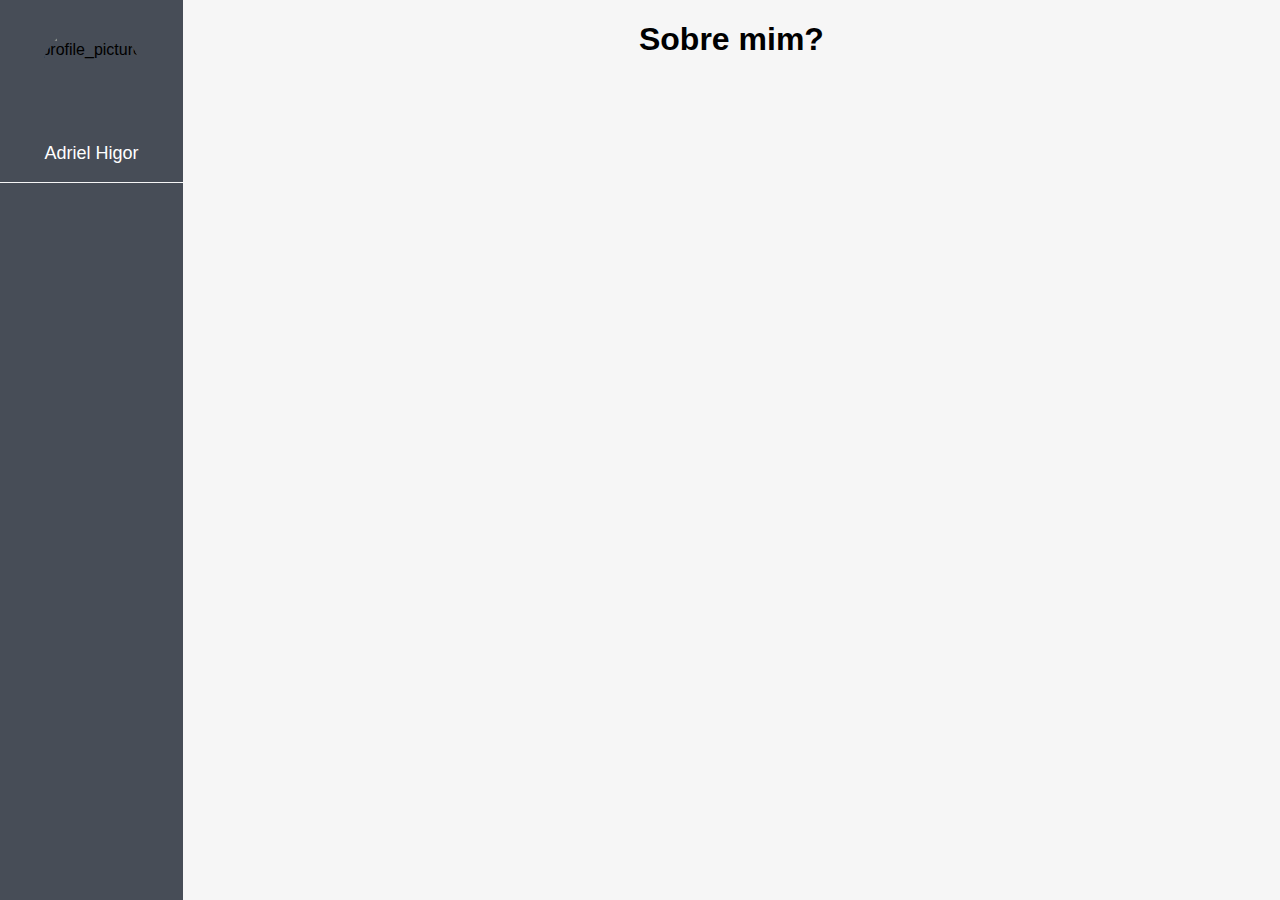
==== docs/index.html @ 572ef353 "update: moving github.io files to docs folder" ====
<!DOCTYPE html>
<html>

<head>
    <meta charset="utf-8" />
    <link href="./static/css/global.css" rel="stylesheet" />
    <title>Crypto Chat</title>
</head>

<body>
    <div class="root">
        <!-- <div class="header">
            <h1 class="title">Adriel Higor</h1>
        </div> -->
        <div class="main">
            <div class="sidebar">
                <div class="profile">
                    <img src="./src/assets/profile_picture.jpg" alt="profile_picture" class="circularPicture" />
                    <p class="username">Adriel Higor</p>
                </div>
            </div>
            <div class="content">
                <h1>Sobre mim?</h1>
            </div>
        </div>
    </div>
</body>

</html>
---- docs/static/css/global.css ----
html {
    width: 100%;
    height: 100%;
    font-family: sans-serif;
}

body {
    width: 100%;
    height: 100%;
    margin: 0;
}

.root {
    width: 100%;
    height: 100%;
}

.main {
    display: flex;
    width: 100%;
    height: 100%;
    flex-direction: row;
}

.sidebar {
    flex: 1;
    background-color: #474d57;
}

.content {
    display: flex;
    flex: 6;
    background-color: #F6F6F6;
    overflow-y: auto;
    justify-content: center;
}

.header {
    width: 100%;
    height: 10%;
    background-color: #707070;
    display: flex;
    align-items: center;
    justify-content: flex-start;
    position: fixed;
}

.title {
    color: #ffffff;
    font-family: Roboto;
    text-align: center;
    font-size: 38px;
    margin-left: 20px;
}

.profile {
    display: flex;
    justify-content: center;
    align-items: center;
    flex-direction: column;
    border-width: 0;
    border-bottom-width: 1px;
    border-bottom-color: #F6F6F6;
    border-style: solid;
}

.circularPicture {
    margin-top: 25px;
    border-radius: 100px;
    width: 100px;
    height: 100px;
}

.username {
    color: #ffffff;
    text-align: center;
    font-size: 18px;
}
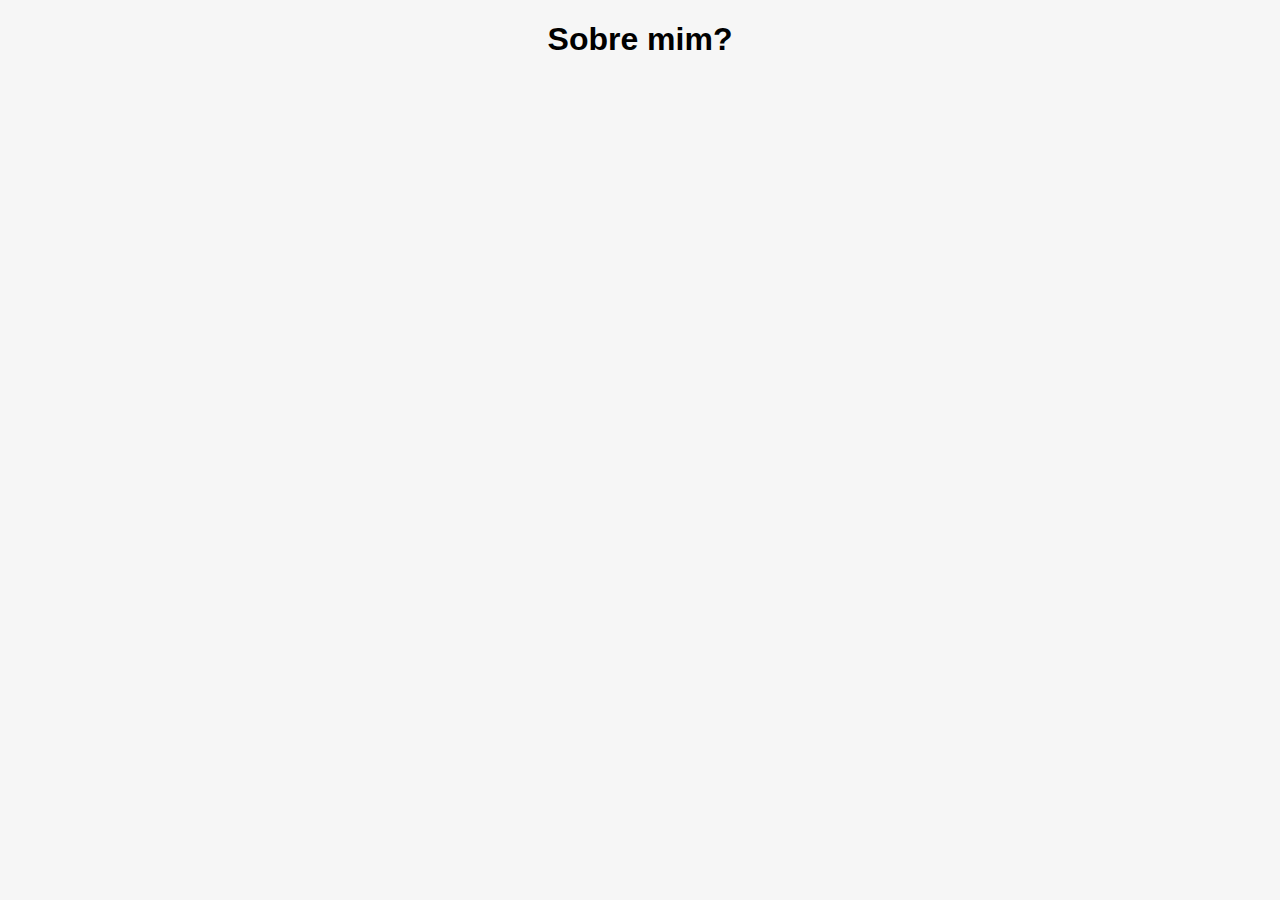
==== commit e24d9b43: "update: github.io index.html style" ====
--- a/docs/index.html
+++ b/docs/index.html
@@ -9,19 +9,8 @@
 
 <body>
     <div class="root">
-        <!-- <div class="header">
-            <h1 class="title">Adriel Higor</h1>
-        </div> -->
-        <div class="main">
-            <div class="sidebar">
-                <div class="profile">
-                    <img src="./src/assets/profile_picture.jpg" alt="profile_picture" class="circularPicture" />
-                    <p class="username">Adriel Higor</p>
-                </div>
-            </div>
-            <div class="content">
-                <h1>Sobre mim?</h1>
-            </div>
+        <div class="content">
+            <h1>Sobre mim?</h1>
         </div>
     </div>
 </body>
--- a/docs/static/css/global.css
+++ b/docs/static/css/global.css
@@ -8,6 +8,7 @@
     width: 100%;
     height: 100%;
     margin: 0;
+    background-color: #F6F6F6;
 }
 
 .root {
@@ -15,34 +16,11 @@
     height: 100%;
 }
 
-.main {
-    display: flex;
-    width: 100%;
-    height: 100%;
-    flex-direction: row;
-}
-
-.sidebar {
-    flex: 1;
-    background-color: #474d57;
-}
-
 .content {
     display: flex;
     flex: 6;
-    background-color: #F6F6F6;
     overflow-y: auto;
     justify-content: center;
-}
-
-.header {
-    width: 100%;
-    height: 10%;
-    background-color: #707070;
-    display: flex;
-    align-items: center;
-    justify-content: flex-start;
-    position: fixed;
 }
 
 .title {
@@ -51,28 +29,4 @@
     text-align: center;
     font-size: 38px;
     margin-left: 20px;
-}
-
-.profile {
-    display: flex;
-    justify-content: center;
-    align-items: center;
-    flex-direction: column;
-    border-width: 0;
-    border-bottom-width: 1px;
-    border-bottom-color: #F6F6F6;
-    border-style: solid;
-}
-
-.circularPicture {
-    margin-top: 25px;
-    border-radius: 100px;
-    width: 100px;
-    height: 100px;
-}
-
-.username {
-    color: #ffffff;
-    text-align: center;
-    font-size: 18px;
 }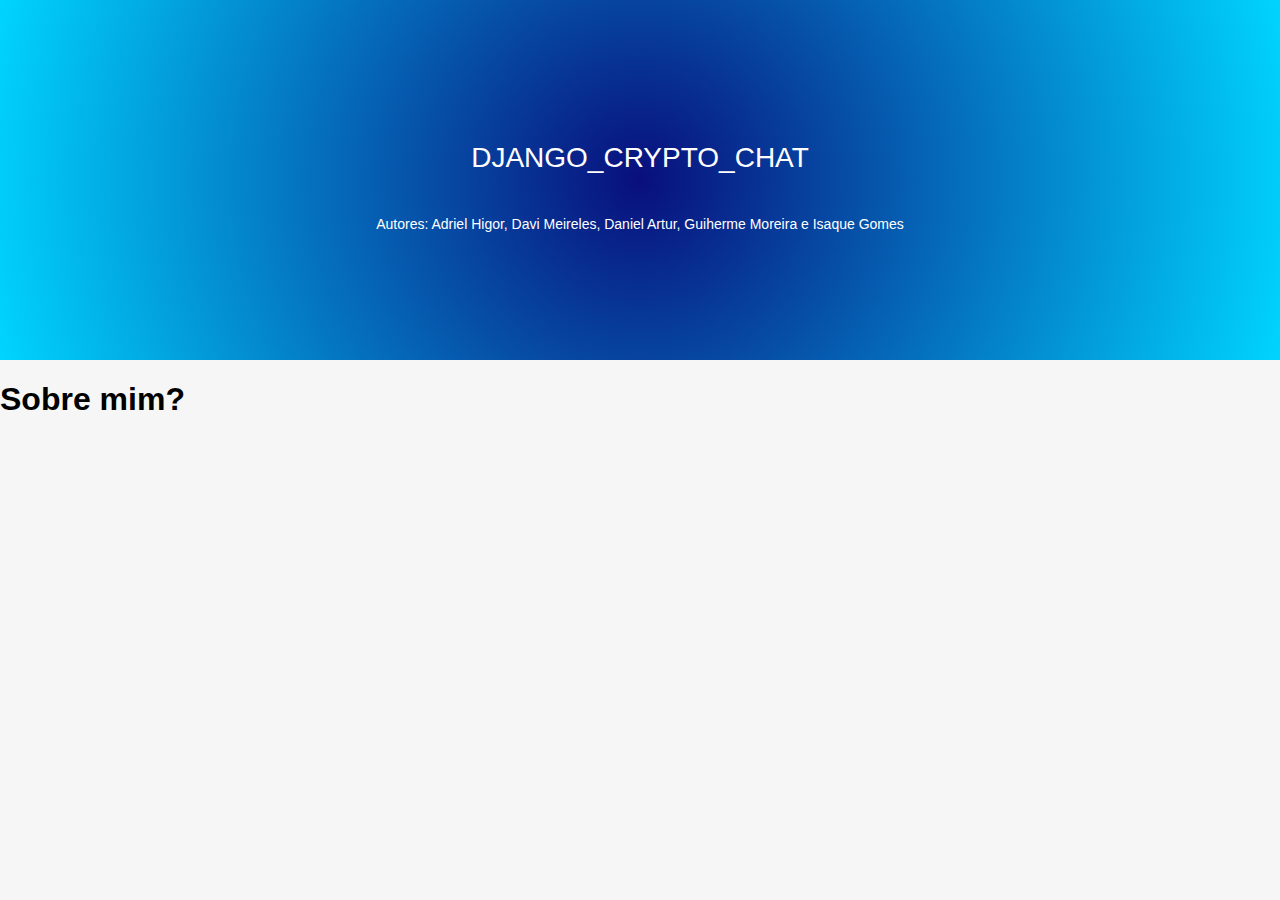
==== commit 1a1b9f41: "update: github.io index.html to add topContent with title" ====
--- a/docs/index.html
+++ b/docs/index.html
@@ -9,6 +9,10 @@
 
 <body>
     <div class="root">
+        <div class="topContent">
+            <p class="title">DJANGO_CRYPTO_CHAT</p>
+            <p class="subtitle">Autores: Adriel Higor, Davi Meireles, Daniel Artur, Guiherme Moreira e Isaque Gomes</p>
+        </div>
         <div class="content">
             <h1>Sobre mim?</h1>
         </div>
--- a/docs/static/css/global.css
+++ b/docs/static/css/global.css
@@ -14,19 +14,34 @@
 .root {
     width: 100%;
     height: 100%;
+    display: flex;
+    overflow-y: auto;
+    justify-content: center;
+    flex-direction: column;
+}
+
+.topContent {
+    display: flex;
+    flex: 2;
+    background: radial-gradient(circle, rgba(9, 15, 125, 1) 0%, rgba(9, 15, 125, 1) 0%, rgba(0, 212, 255, 1) 100%);
+    justify-content: center;
+    align-items: center;
+    flex-direction: column;
 }
 
 .content {
     display: flex;
-    flex: 6;
-    overflow-y: auto;
-    justify-content: center;
+    flex: 3;
 }
 
 .title {
     color: #ffffff;
-    font-family: Roboto;
     text-align: center;
-    font-size: 38px;
-    margin-left: 20px;
+    font-size: 28px;
+}
+
+.subtitle {
+    color: #ffffff;
+    text-align: center;
+    font-size: 14px;
 }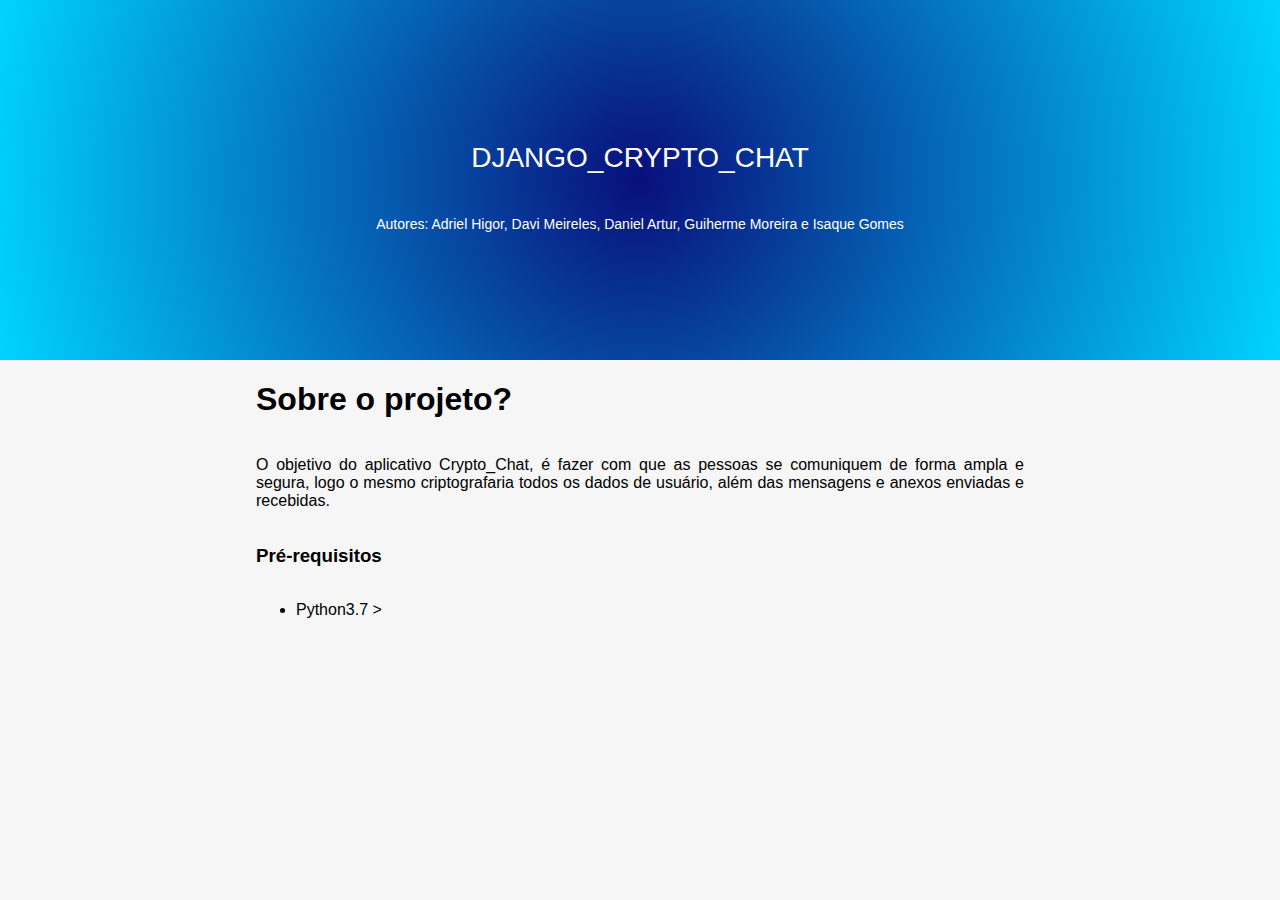
==== commit af5adf6f: "add: sections and texts" ====
--- a/docs/index.html
+++ b/docs/index.html
@@ -14,7 +14,21 @@
             <p class="subtitle">Autores: Adriel Higor, Davi Meireles, Daniel Artur, Guiherme Moreira e Isaque Gomes</p>
         </div>
         <div class="content">
-            <h1>Sobre mim?</h1>
+            <section>
+                <h1>Sobre o projeto?</h1>
+                <p>
+                    O objetivo do aplicativo Crypto_Chat, é fazer com que as pessoas se comuniquem de forma ampla e
+                    segura,
+                    logo o mesmo criptografaria todos os dados de usuário, além das mensagens e anexos enviadas e
+                    recebidas.
+                </p>
+            </section>
+            <section>
+                <h3>Pré-requisitos</h3>
+                <ul>
+                    <li>Python3.7 ></li>
+                </ul>
+            </section>
         </div>
     </div>
 </body>
--- a/docs/static/css/global.css
+++ b/docs/static/css/global.css
@@ -32,6 +32,10 @@
 .content {
     display: flex;
     flex: 3;
+    width: 60%;
+    align-self: center;
+    flex-direction: column;
+    text-align: justify;
 }
 
 .title {
@@ -44,4 +48,10 @@
     color: #ffffff;
     text-align: center;
     font-size: 14px;
+}
+
+section {
+    display: flex;
+    flex-direction: column;
+    text-align: justify;
 }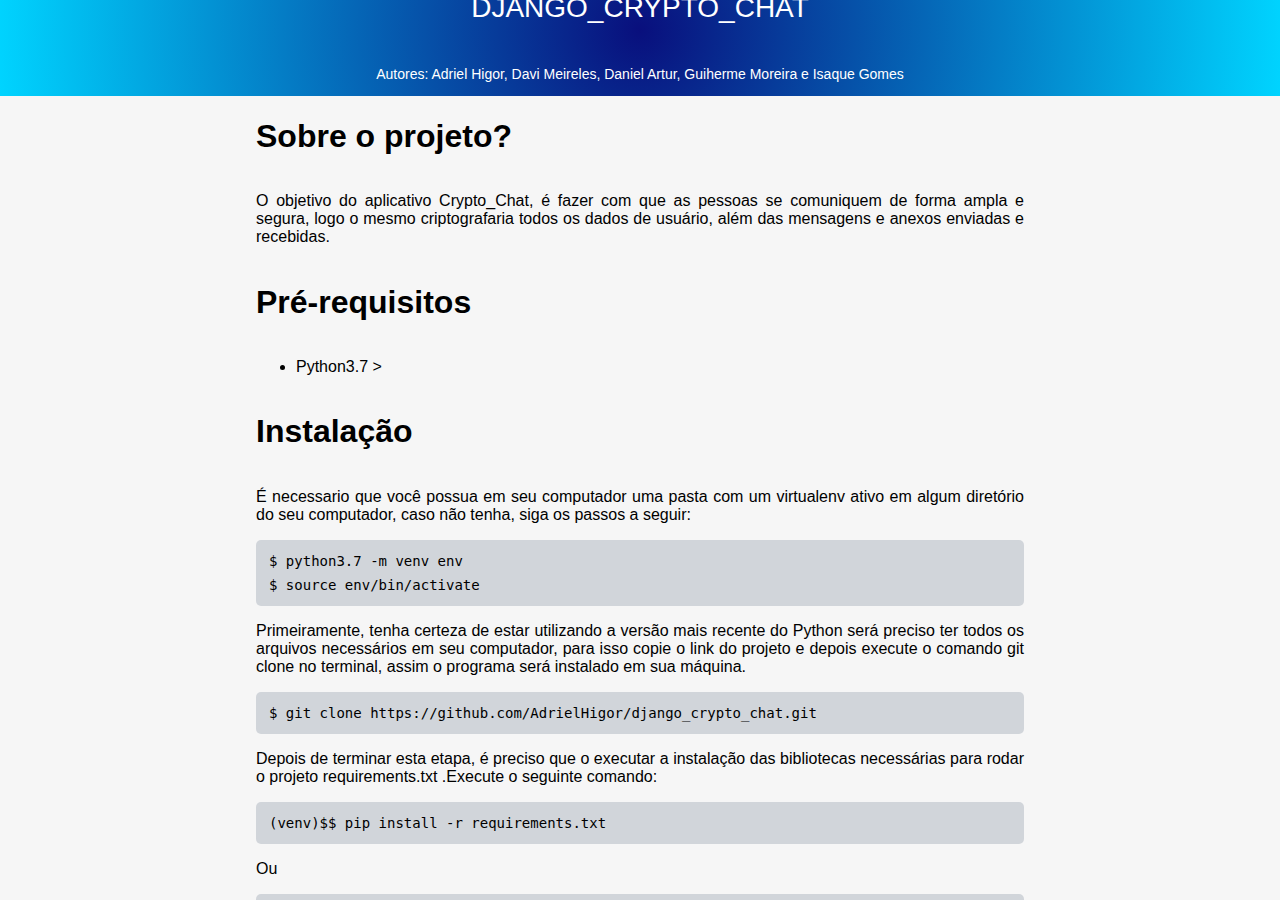
==== commit b11cd28b: "update: github.io index.html instalation steps" ====
--- a/docs/index.html
+++ b/docs/index.html
@@ -24,10 +24,53 @@
                 </p>
             </section>
             <section>
-                <h3>Pré-requisitos</h3>
+                <h1>Pré-requisitos</h1>
                 <ul>
                     <li>Python3.7 ></li>
                 </ul>
+            </section>
+            <section>
+                <h1>Instalação</h1>
+                <p>
+                    É necessario que você possua em seu computador uma pasta com um virtualenv ativo em algum
+                    diretório
+                    do seu computador, caso não tenha, siga os passos a seguir:
+                </p>
+                <div class="code">
+                    <p class="codeText">
+                        $ python3.7 -m venv env
+                    </p>
+                    <p class="codeText">
+                        $ source env/bin/activate
+                    </p>
+                </div>
+                <p>
+                    Primeiramente, tenha certeza de estar utilizando a versão mais recente do Python será preciso ter
+                    todos os arquivos necessários em seu computador, para isso copie o link do projeto e depois execute
+                    o comando git clone no terminal, assim o programa será instalado em sua máquina.
+                </p>
+                <div class="code">
+                    <p class="codeText">
+                        $ git clone https://github.com/AdrielHigor/django_crypto_chat.git
+                    </p>
+                </div>
+                <p>
+                    Depois de terminar esta etapa, é preciso que o executar a instalação das bibliotecas necessárias
+                    para rodar o projeto requirements.txt .Execute o seguinte comando:
+                </p>
+                <div class="code">
+                    <p class="codeText">
+                        (venv)$$ pip install -r requirements.txt
+                    </p>
+                </div>
+                <p>
+                    Ou
+                </p>
+                <div class="code">
+                    <p class="codeText">
+                        (venv)$ python -m pip install -r requirements.txt
+                    </p>
+                </div>
             </section>
         </div>
     </div>
--- a/docs/static/css/global.css
+++ b/docs/static/css/global.css
@@ -22,7 +22,7 @@
 
 .topContent {
     display: flex;
-    flex: 2;
+    flex: 1;
     background: radial-gradient(circle, rgba(9, 15, 125, 1) 0%, rgba(9, 15, 125, 1) 0%, rgba(0, 212, 255, 1) 100%);
     justify-content: center;
     align-items: center;
@@ -31,7 +31,7 @@
 
 .content {
     display: flex;
-    flex: 3;
+    flex: 2;
     width: 60%;
     align-self: center;
     flex-direction: column;
@@ -54,4 +54,17 @@
     display: flex;
     flex-direction: column;
     text-align: justify;
+}
+
+.code {
+    padding: 5px;
+    background-color: #d1d5da;
+    border-radius: 5px;
+}
+
+.codeText {
+    padding: 0;
+    margin: 8px;
+    font-family: monospace;
+    font-size: 14px;
 }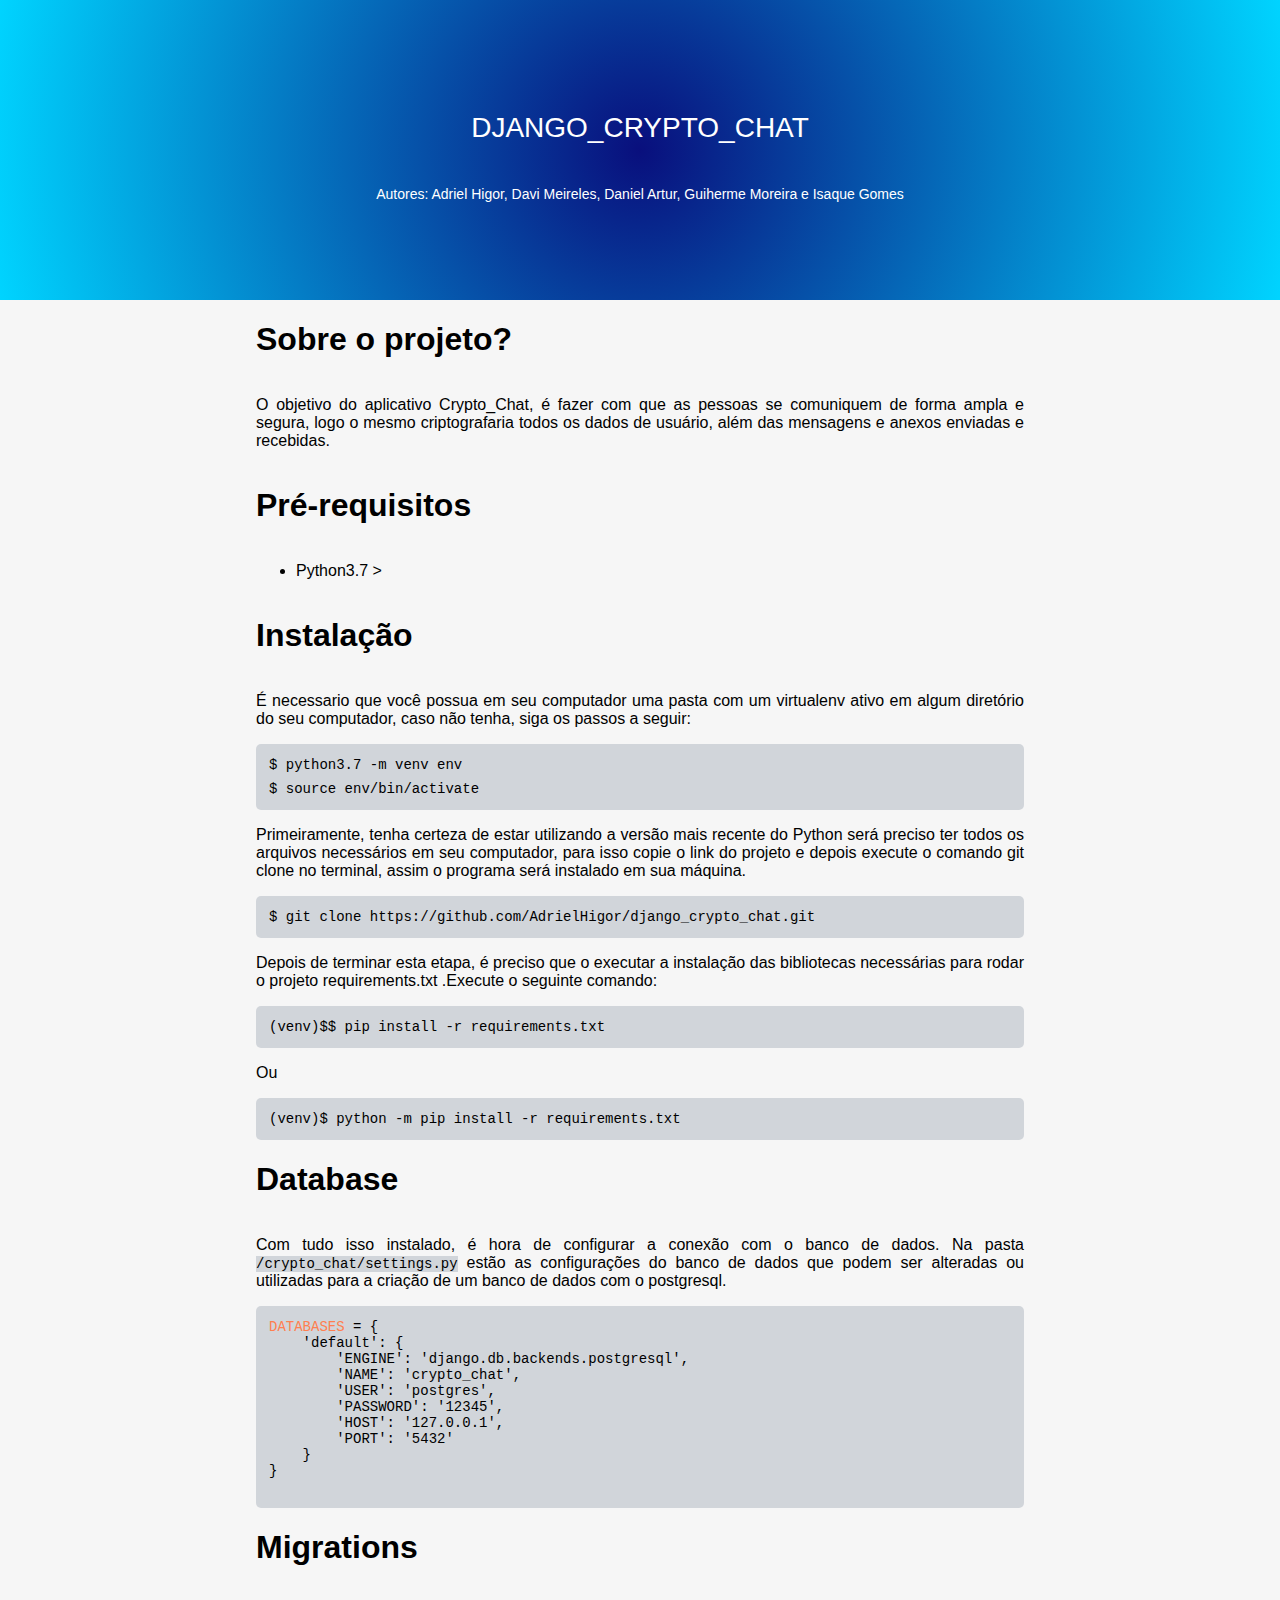
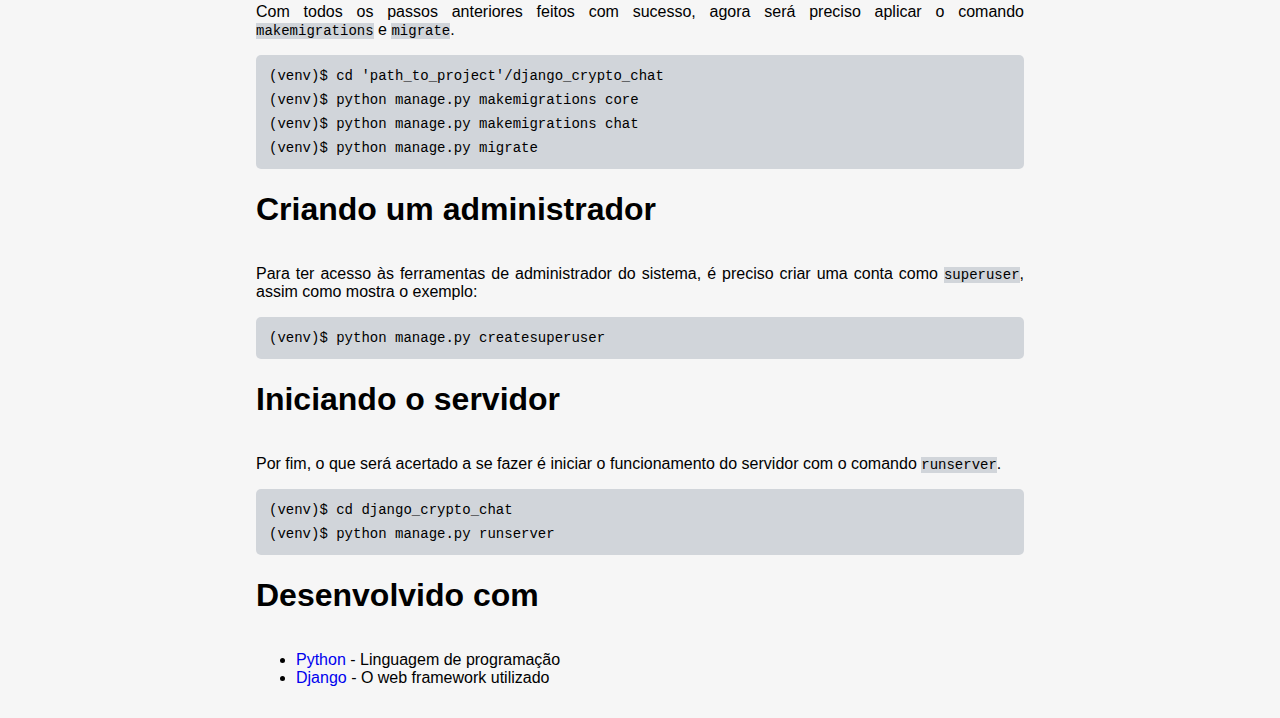
==== commit 6c90c7fb: "finished github.io page" ====
--- a/docs/index.html
+++ b/docs/index.html
@@ -72,6 +72,88 @@
                     </p>
                 </div>
             </section>
+            <section>
+                <h1>Database</h1>
+                <p>
+                    Com tudo isso instalado, é hora de configurar a conexão com o banco de dados. Na pasta
+                    <mark class="codeTextMarker">/crypto_chat/settings.py</mark> estão as configurações do banco de
+                    dados
+                    que podem ser alteradas
+                    ou utilizadas
+                    para a criação de um banco de dados com o postgresql.
+                </p>
+                <div class="code">
+                    <pre class="codeText">
+<strong style="color: coral; font-weight: normal;">DATABASES</strong> = {
+    'default': {
+        'ENGINE': 'django.db.backends.postgresql',
+        'NAME': 'crypto_chat',
+        'USER': 'postgres',
+        'PASSWORD': '12345',
+        'HOST': '127.0.0.1',
+        'PORT': '5432'
+    }
+}
+                    </pre>
+                </div>
+            </section>
+            <section>
+                <h1>Migrations</h1>
+                <p>
+                    Com todos os passos anteriores feitos com sucesso, agora será preciso aplicar o comando
+                    <mark class="codeTextMarker">makemigrations</mark> e <mark class="codeTextMarker">migrate</mark>.
+                </p>
+                <div class="code">
+                    <p class="codeText">
+                        (venv)$ cd 'path_to_project'/django_crypto_chat
+                    </p>
+                    <p class="codeText">
+                        (venv)$ python manage.py makemigrations core
+                    </p>
+                    <p class="codeText">
+                        (venv)$ python manage.py makemigrations chat
+                    </p>
+                    <p class="codeText">
+                        (venv)$ python manage.py migrate
+                    </p>
+                </div>
+            </section>
+            <section>
+                <h1>Criando um administrador</h1>
+                <p>
+                    Para ter acesso às ferramentas de administrador do sistema, é preciso criar uma conta como
+                    <mark class="codeTextMarker">superuser</mark>, assim como mostra o exemplo:
+                </p>
+                <div class="code">
+                    <p class="codeText">
+                        (venv)$ python manage.py createsuperuser
+                    </p>
+                </div>
+            </section>
+            <section>
+                <h1>Iniciando o servidor</h1>
+                <p>
+                    Por fim, o que será acertado a se fazer é iniciar o funcionamento do servidor com o comando
+                    <mark class="codeTextMarker">runserver</mark>.
+                </p>
+                <div class="code">
+                    <p class="codeText">
+                        (venv)$ cd django_crypto_chat
+                    </p>
+                    <p class="codeText">
+                        (venv)$ python manage.py runserver
+                    </p>
+                </div>
+            </section>
+            <section>
+                <h1>Desenvolvido com</h1>
+                <ul>
+                    <li><a style="text-decoration: none;" href="https://www.python.org/">Python</a> - Linguagem de
+                        programação</li>
+                    <li><a style="text-decoration: none;" href="https://www.djangoproject.com/">Django</a> - O web
+                        framework utilizado</li>
+                </ul>
+            </section>
         </div>
     </div>
 </body>
--- a/docs/static/css/global.css
+++ b/docs/static/css/global.css
@@ -13,7 +13,6 @@
 
 .root {
     width: 100%;
-    height: 100%;
     display: flex;
     overflow-y: auto;
     justify-content: center;
@@ -22,7 +21,7 @@
 
 .topContent {
     display: flex;
-    flex: 1;
+    height: 300px;
     background: radial-gradient(circle, rgba(9, 15, 125, 1) 0%, rgba(9, 15, 125, 1) 0%, rgba(0, 212, 255, 1) 100%);
     justify-content: center;
     align-items: center;
@@ -31,11 +30,11 @@
 
 .content {
     display: flex;
-    flex: 2;
     width: 60%;
     align-self: center;
     flex-direction: column;
     text-align: justify;
+    padding-bottom: 15px;
 }
 
 .title {
@@ -67,4 +66,10 @@
     margin: 8px;
     font-family: monospace;
     font-size: 14px;
+}
+
+.codeTextMarker {
+    font-family: monospace;
+    background-color: #d1d5da;
+    font-size: 14px;
 }